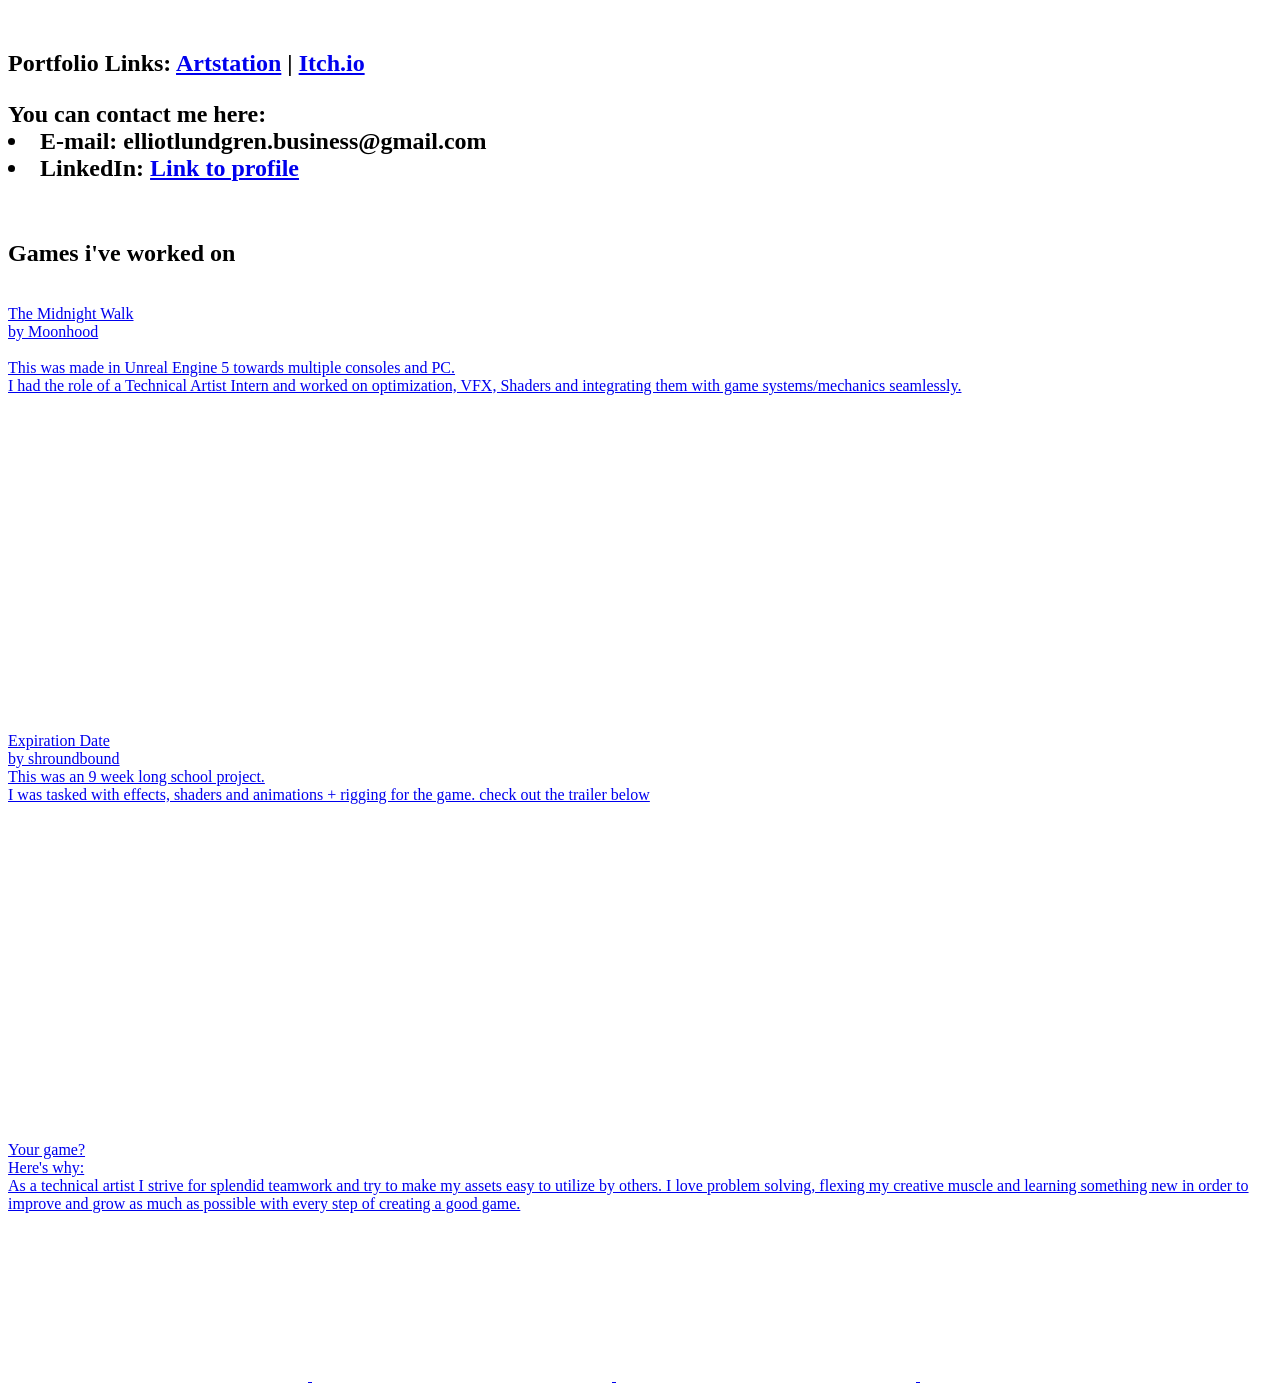
==== index.html @ 1922f428 "Update index.html" ====
<!DOCTYPE html>

<html>
    <head>
        <title>Home</title>
        <link rel="stylesheet" href="style.css">
        <script src="https://ajax.googleapis.com/ajax/libs/jquery/3.7.1/jquery.min.js"></script>
        <div class="banner"></div>
        <footer class="footer"></footer>
        <script src="LoadSegments.js"></script>
    </head>
    <body>

        <!--<img class="" src="Images/NameLogo.png" alt="Elliot Lundgren, Technical Artist">
        <h1>
            I specialize in tools and shaders for video games both small and large. <!-- I'm also a professional fast learner!
        </h1> -->
        <img src="Images/WIPWOP.png" alt="" width="25%">
        <h2> 
            <p>
                Portfolio Links: 
                <a href="https://www.artstation.com/ellilund" target="_blank">Artstation</a>
                |
                <a href="https://zeliotl.itch.io" target="_blank">Itch.io</a>
                <br>
            </p>

                You can contact me here:
                <li>E-mail: elliotlundgren.business@gmail.com</li>
                <li>LinkedIn: <a href="https://www.linkedin.com/in/elliot-lundgren-a9ab52246" target="_blank">Link to profile</a></li>

        </h2>

        <img class="center" src="Images/stacked-waves-haikei.svg" alt="">

        <h2>
            Games i've worked on
        </h2>
            <div class="scrollable">
                <div class="card-collection">
                
                    <a href="index.html">
                        <div class="card">   
                            <img class="card-ring" src="Images/cardRing.png" alt="">
                            <div class="card-title">The Midnight Walk</div>
                            <div class="card-subtitle">by Moonhood</div>
                            <img src="Images/MoonHood_LOGO.png" alt="" class="card-logo">
                            <div class="card-desc">
                                This was made in Unreal Engine 5 towards multiple consoles and PC. <br> 
                                I had the role of a Technical Artist Intern and 
                                worked on optimization, VFX, Shaders and integrating them with game systems/mechanics seamlessly.
                                <!--
                                <ul>
                                    <li>Made in Unreal Engine 5 towards multiple consoles and PC. </li>
                                    <li>Had the role of Technical Artist Intern</li>
                                    <li>Worked on Optimization, VFX, Shaders and integrating them with game systems/mechanics seamlessly</li>
                                </ul>
                                -->
                            </div>
                            <iframe width="560" height="315" src="https://www.youtube.com/embed/VJ9BU6--LD8?si=LolfXAm9spm3GT6N" title="YouTube video player" frameborder="0.1" allow="accelerometer; autoplay; clipboard-write; encrypted-media; gyroscope; picture-in-picture; web-share" referrerpolicy="strict-origin-when-cross-origin" allowfullscreen class="youtube-video"></iframe>
                        </div>
                    </a>
                    
                    <a href="index.html">
                        <div class="card">
                            <img class="card-ring" src="Images/cardRing.png" alt="">
                            <div class="card-title">Expiration Date</div>
                            <div class="card-subtitle">by shroundbound</div>
                            <div class="card-desc">
                                This was an 9 week long school project. <br>
                                I was tasked with effects, shaders and animations + rigging for the game.
                                check out the trailer below
                            </div>
                            <iframe width="560" height="315" src="https://www.youtube.com/embed/ZtoWMZOBIWY?si=PKPBKau0x6rNPRbB" title="YouTube video player" frameborder="0.1" allow="accelerometer; autoplay; clipboard-write; encrypted-media; gyroscope; picture-in-picture; web-share" referrerpolicy="strict-origin-when-cross-origin" allowfullscreen class="youtube-video"></iframe>
                        </div>
                    </a>

                    <a href="index.html">
                        <div class="card">
                            <img class="card-ring" src="Images/cardRing.png" alt="">
                            <div class="card-title">Your game?</div>
                            <div class="card-subtitle">Here's why:</div>
                            <div class="card-desc">
                                As a technical artist I strive for splendid teamwork and try to make my assets easy to utilize by others. I love problem solving, flexing my creative muscle and learning something new in order to improve and grow as much as possible with every step of creating a good game.
                            </div>
                        </div>
                    </a>
                </div>
            </div>

            <img class="center" src="Images/stacked-waves-haikei (1).svg" alt="">

        <div class="video-collection">
            <a href="index.html" class="video linked">
                <video class="video preview" src="finished.mp4" autoplay loop muted></video>
            </a>
            <a href="index.html" class="video linked">
                <video class="video preview" src="gloryshots.mp4" autoplay loop muted></video>
            </a>
            <a href="index.html" class="video linked">
                <video class="video preview" src="gloryshots.mp4" autoplay loop muted></video>
            </a>
            <a href="index.html" class="video linked">
                <video class="video preview" src="finished.mp4" autoplay loop muted></video>
            </a>
        </div>
    </body>

</html>
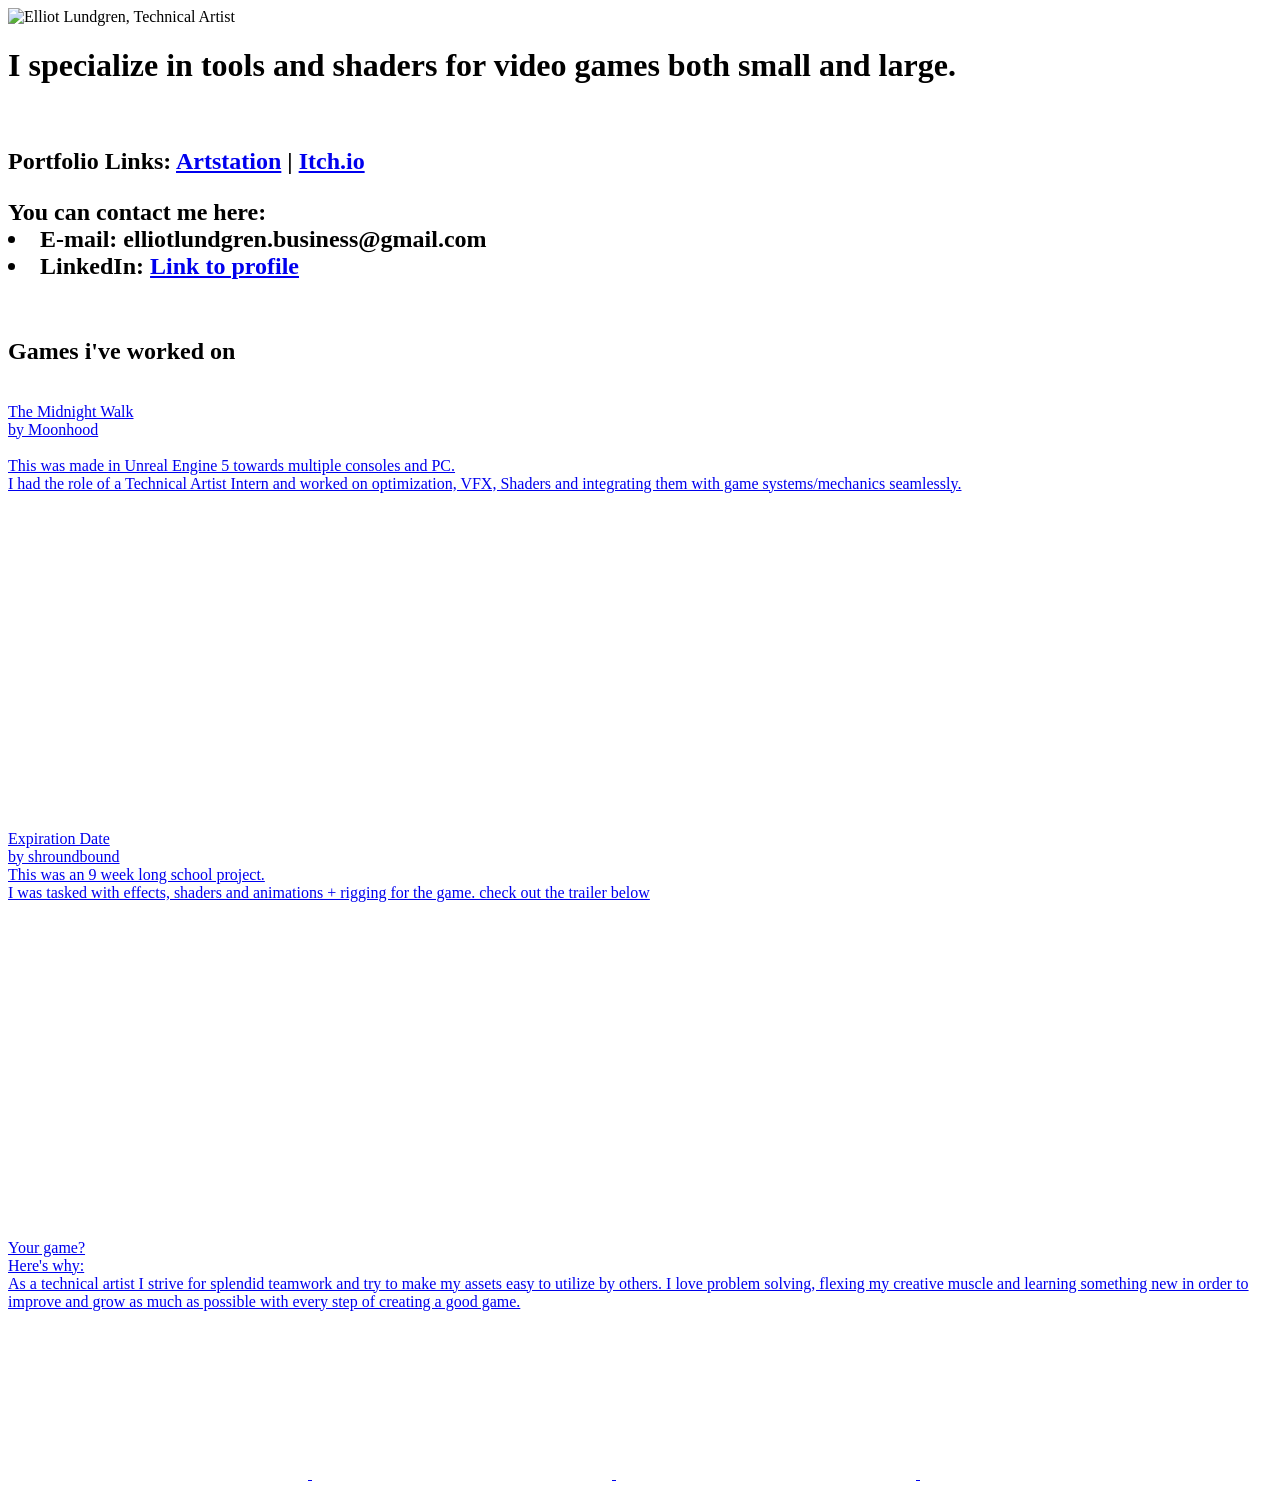
==== commit 3c556b07: "Update index.html" ====
--- a/index.html
+++ b/index.html
@@ -11,10 +11,10 @@
     </head>
     <body>
 
-        <!--<img class="" src="Images/NameLogo.png" alt="Elliot Lundgren, Technical Artist">
+        <img class="" src="Images/NameLogo.png" alt="Elliot Lundgren, Technical Artist">
         <h1>
-            I specialize in tools and shaders for video games both small and large. <!-- I'm also a professional fast learner!
-        </h1> -->
+            I specialize in tools and shaders for video games both small and large. <!-- I'm also a professional fast learner! -->
+        </h1>
         <img src="Images/WIPWOP.png" alt="" width="25%">
         <h2> 
             <p>
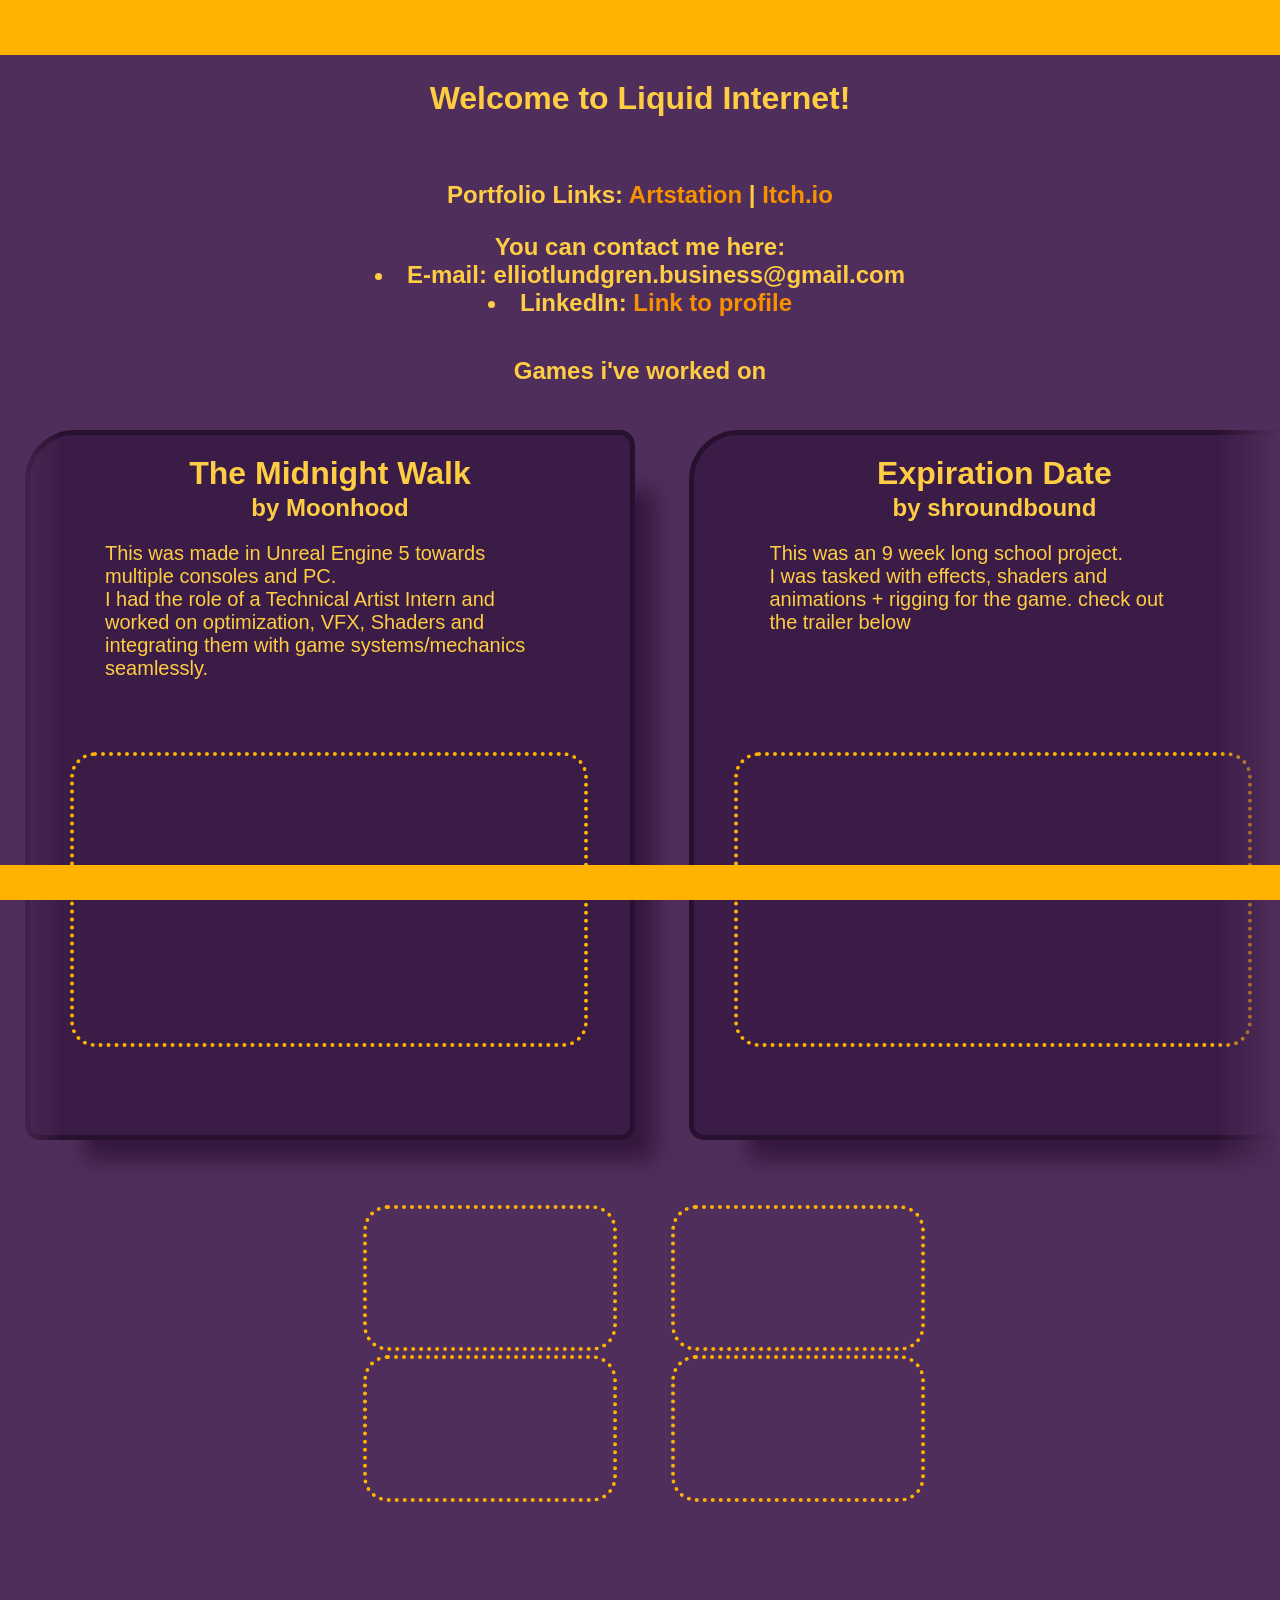
==== commit e330b628: "removed name stuff and fixed some images" ====
--- a/index.html
+++ b/index.html
@@ -5,15 +5,14 @@
         <title>Home</title>
         <link rel="stylesheet" href="style.css">
         <script src="https://ajax.googleapis.com/ajax/libs/jquery/3.7.1/jquery.min.js"></script>
-        <div class="banner"></div>
+        <div class="banner" id="banner"></div>
         <footer class="footer"></footer>
         <script src="LoadSegments.js"></script>
     </head>
     <body>
 
-        <img class="" src="Images/NameLogo.png" alt="Elliot Lundgren, Technical Artist">
         <h1>
-            I specialize in tools and shaders for video games both small and large. <!-- I'm also a professional fast learner! -->
+            Welcome to Liquid Internet!
         </h1>
         <img src="Images/WIPWOP.png" alt="" width="25%">
         <h2> 
--- a/style.css
+++ b/style.css
@@ -0,0 +1,314 @@
+html:lang(en)
+
+html, body, marquee {
+  -ms-overflow-style: none;  /* IE and Edge */
+  scrollbar-width: none;  /* Firefox */
+  margin: 0;
+  padding: 0;
+  text-align: center;
+  word-wrap: break-word;
+  font-family: sans-serif;
+} 
+html::-webkit-scrollbar{
+  display: none;
+}
+body{
+  margin-bottom: 100px;
+}
+p {
+  padding-left: 5px;
+  padding-right: 5px;
+}
+.topgif {
+  display: block;
+  width: 100%;
+  border: none;
+}
+.center {
+    display: block;
+    width: 100%;
+  }
+/*/banner/*/
+.bannerLogo{
+  width: 40%;
+  position: absolute;
+  left: 1rem;
+  top: .5rem;
+  bottom: 0;
+  color: #5b2e2e;
+  font-weight: 900;
+  display: flex;
+}
+.socials-button{
+  display: inline-flex;
+  height: 100%;
+}
+.banner-button {
+  background-color: #ffb300;
+  display: inline;
+  color: #502e5b;
+  margin: 0;
+  padding: 10px;
+  text-align: center;
+  text-decoration: none;
+  font-size: 30px;
+  font-weight: 900;
+  width: calc(50% / 4.5);
+  height: 50px;
+  transition-duration: 0.2s;
+  float: right;
+  border: solid #ffb300 1px;
+  border-top: 0px;
+  border-bottom-left-radius: 12px;
+  border-bottom-right-radius: 12px;
+}
+.banner-button:hover {
+  background-color: #502e5b;
+  color: #ffb300;
+}
+.disabled {
+  background-color: #502e5b;
+  color: #ffb300;
+  cursor: not-allowed;
+}
+.banner-background{
+  color: #ffb300;
+  flood-color: #ffb300;
+}
+body::after{
+  position:absolute; width:0; height:0; overflow:hidden; z-index:-1;
+  content:url(Images/smile.png) url(Images/woah.png);
+}
+.face{
+  padding: 4.5px !important;
+  height: 50px;
+  background-image: url(Images/smile.png);
+  background-size: contain;
+  background-position: center center;
+  background-repeat: no-repeat;
+  margin-top: 5px;
+  border: solid #ffb300 0px;
+}
+.face:hover{
+  background-color: #ffb300;
+  background-image: url(Images/woah.png);
+}
+.banner {
+  position: sticky !important;
+  display: inline-block;
+  width: 100%;
+  height: 55px;
+  top: 0px;
+  background-color: #ffb300;
+  z-index: 10;
+}
+a:link {
+    color: #f79100;
+    background-color: transparent;
+    text-decoration: none;
+  }
+a:visited {
+    color: #f79100;
+    background-color: transparent;
+    text-decoration: none;
+  }
+a:hover {
+    color: #f74e00;
+    background-color: transparent;
+    text-decoration: none;
+  }
+a:active {
+    color: yellow;
+    background-color: transparent;
+    text-decoration: underline;
+  }
+body, button{
+    background-color: #502e5b;
+    color: #ffcd43;
+}
+.videos{
+  display: flex;
+  justify-content: center;
+}
+
+iframe{
+  padding: 0.5rem;
+}
+
+svg{
+  position: relative;
+  display: inline-block;
+  left: 0px;
+  top: 0px;
+}
+
+.banner-waves{
+  display: inline-block;
+  position: relative;
+  width: 100%;
+  top: 0px;
+  z-index: -10;
+  background-image: linear-gradient(#472553 40%, transparent);
+}
+
+/*/ project cards and their collector */
+.card-collection{
+  width: 100%;
+}
+
+.card{
+  transform-origin: 20px 20px;
+  transition: 0.2s;
+  display: inline-block;
+  position: relative;
+  width: 600px;
+  height: 700px;
+  background-color: #3b1c46;
+  vertical-align: top;
+  text-align: center;
+  border-radius: 15px;
+  border-top-left-radius: 50px;
+  border: thick solid #28102f;
+  box-shadow: 40px 40px 20px -20px #2007278f;
+  margin: 25px;
+  color: #ffcd43;
+  white-space: wrap;
+}
+.card:hover{
+  transition: 0.2s;
+  rotate: -2deg;
+  scale: 105%;
+  margin: 35px;
+}
+.card-shadow{
+  z-index: -1;
+  position: absolute;
+  width: 90%;
+  height: 90%;
+  top: 85px;
+  left: 85px;
+  border-radius: 5px;
+  border-top-left-radius: 50px;
+  background-color: rgba(0, 0, 0, 0.192);
+  box-shadow: 0 0 20px 20px rgba(0, 0, 0, 0.192);
+}
+.card-title{
+  font-size: 32px;
+  font-weight: bold;
+  margin: 20px;
+  margin-bottom: 2px;
+}
+.card-subtitle{
+  font-size: 24px;
+  font-weight: bold;
+  margin: 0px;
+  margin-bottom: 20px;
+}
+.card-desc{
+  margin-left: 75px;
+  margin-right: 100px;
+  text-align: left;
+  font-size: 20px;
+}
+.card-ring{
+  position: absolute;
+  left: 10px;
+  top: 10px;
+  width: 60px;
+}
+.card-image{
+  display: block;
+  margin-left: auto;
+  margin-right: auto;
+}
+.card-logo{
+  width: 5rem;
+  position: absolute;
+  top: 1rem;
+  right: 2rem;
+}
+
+/* youtube formatting */
+.youtube-video{
+  width: 85%;
+  height: auto;
+  margin: 2.5rem;
+  aspect-ratio: 16 / 9 !important;
+  border-radius: 25px;
+  border: 4px dotted #ffb300;
+  padding: 0px;
+  position: absolute;
+  bottom: 3rem;
+  left: 0;
+}
+
+/*Footer stuff*/
+.footer {
+  position: fixed;
+  display: inline-block;
+  height: 35px;
+  width: 100%;
+  background-color: #ffb300;
+  color: #502e5b !important;
+  bottom: 0;
+  left: 0;
+  z-index: 10;
+  text-align: center;
+  font-size: 16px;
+  font-weight: 900;
+  margin-top: 60px;
+}
+.footer:link{
+  color: #502e5b !important;
+  background-color: transparent;
+  text-decoration: none;
+}
+.footer-waves{
+  display: inline-block;
+  position: absolute;
+  width: 100%;
+  top: -60px;
+  left: 0;
+  z-index: -10;
+  background-image: linear-gradient(transparent, #472553 60% 50px, transparent 60px);
+}
+/*scroll menu*/
+.scrollable{
+  position: relative;
+  margin: auto;
+  overflow: auto;
+  scrollbar-color: #ffb300 #472553;
+  white-space: nowrap;
+  height: 800px;
+  width: 100%;
+  mask: linear-gradient(to right, transparent, white 5% 95% , transparent);
+  border-radius: 25px;
+}
+.scrollable-background{
+  border: 4px dotted #ffb300;
+  position: relative;
+  background-color: #5a266b;
+  background-image: linear-gradient(to right, #240e2c, #5a266b 20% 80% , #240e2c);
+  border-left-width: 0px;
+  border-right-width: 0px;
+}
+/*video styling*/
+.video-collection{
+  display: inline-grid;
+  justify-content: space-evenly;
+  grid-template-columns: 1fr 1fr;
+}
+.video{
+  aspect-ratio: 16 / 9 !important;
+  border-radius: 25px;
+  border: 4px dotted #ffb300;
+}
+.video.linked{
+  width: 80%;
+  border: none;
+  margin: auto;
+}
+.video.preview{
+  width: 100%;
+  height: auto;
+}
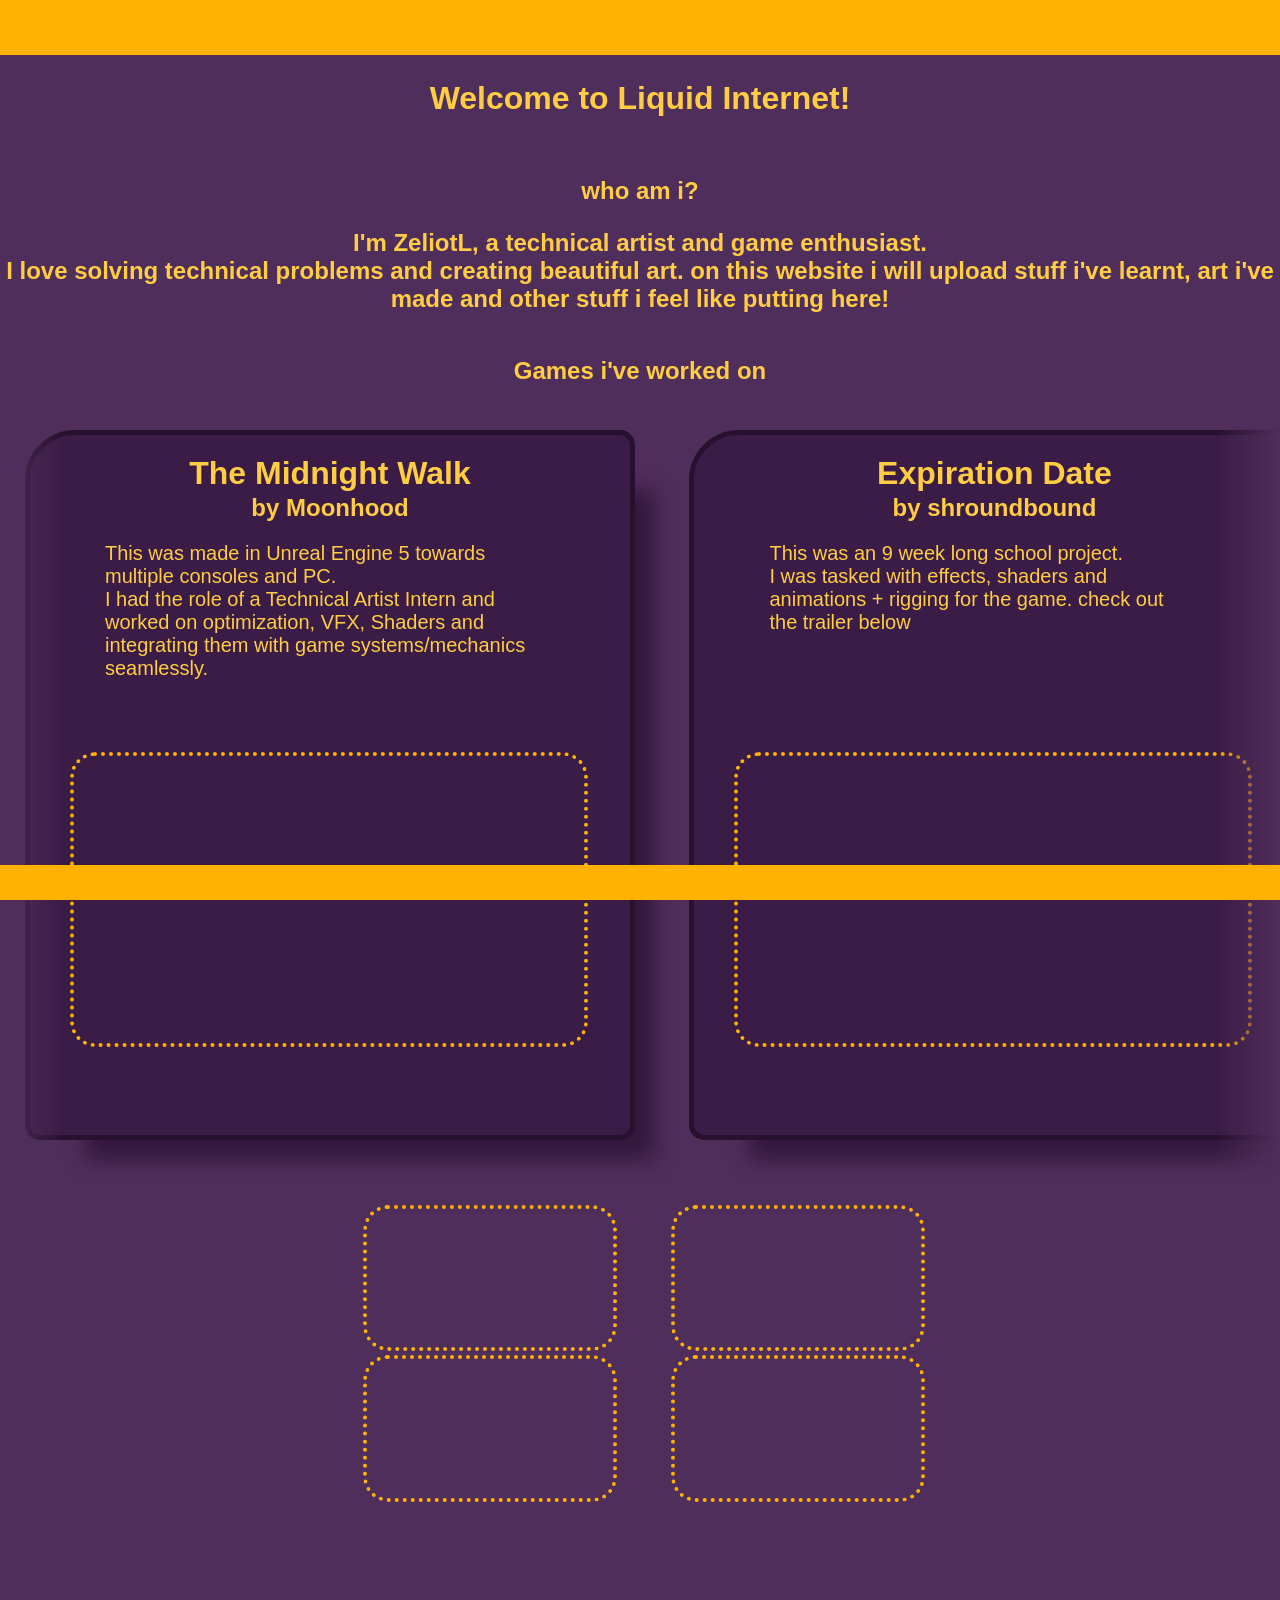
==== commit dae1eadb: "removed some name stuff" ====
--- a/index.html
+++ b/index.html
@@ -16,17 +16,11 @@
         </h1>
         <img src="Images/WIPWOP.png" alt="" width="25%">
         <h2> 
+            who am i?
             <p>
-                Portfolio Links: 
-                <a href="https://www.artstation.com/ellilund" target="_blank">Artstation</a>
-                |
-                <a href="https://zeliotl.itch.io" target="_blank">Itch.io</a>
-                <br>
+                I'm ZeliotL, a technical artist and game enthusiast. <br>
+                I love solving technical problems and creating beautiful art. on this website i will upload stuff i've learnt, art i've made and other stuff i feel like putting here!
             </p>
-
-                You can contact me here:
-                <li>E-mail: elliotlundgren.business@gmail.com</li>
-                <li>LinkedIn: <a href="https://www.linkedin.com/in/elliot-lundgren-a9ab52246" target="_blank">Link to profile</a></li>
 
         </h2>
 
